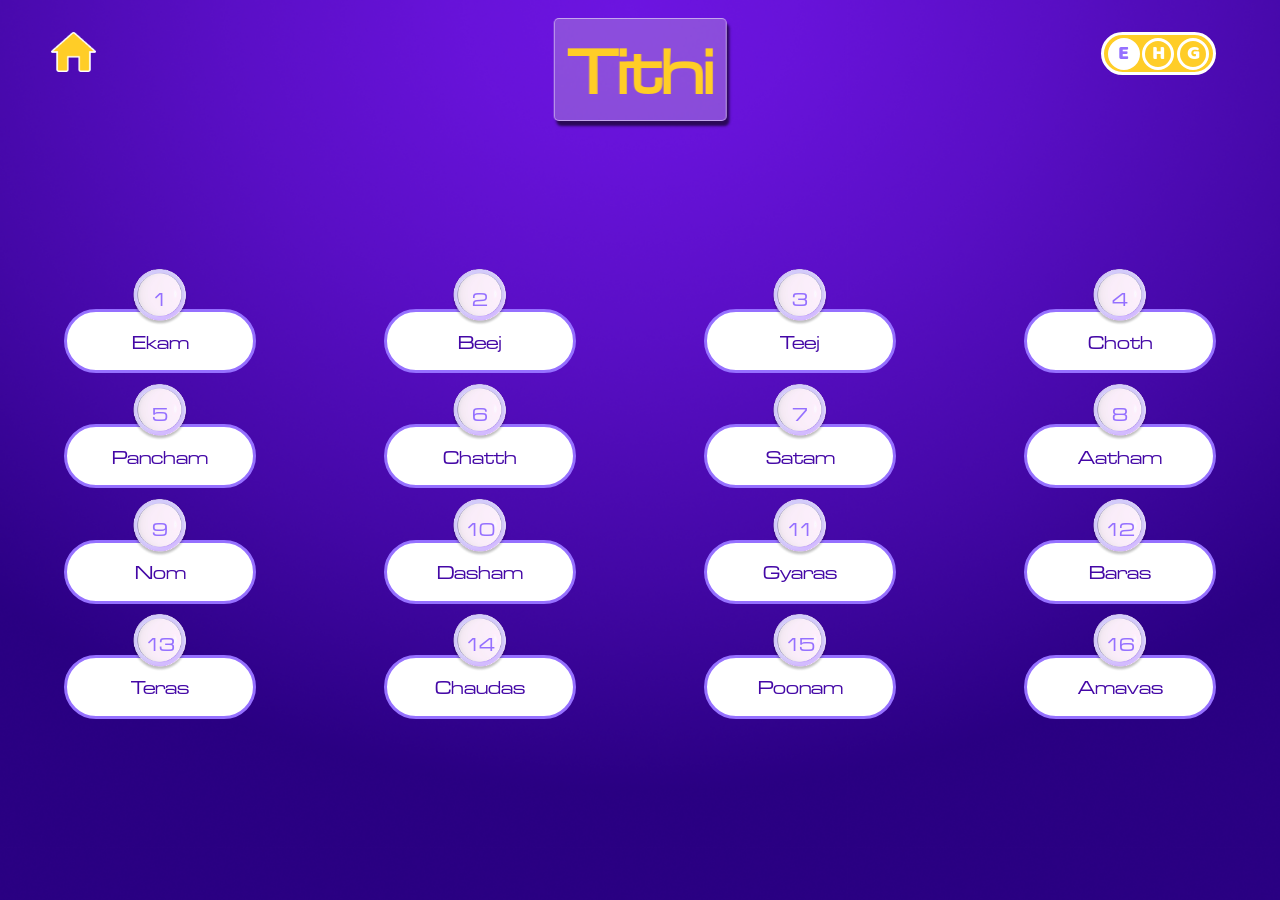
==== demo.html @ ec5669f5 "initial commit" ====
<!doctype html>
<html lang="en">
  <head>
    <meta charset="UTF-8" />
    <meta name="viewport" content="width=device-width, initial-scale=1.0" />
    <title data-lang-key="title"></title>
    <link rel="stylesheet" href="./assets/css/style.css" />

    <style>
      body {
        background-image: url("./assets/images/tithi-bg-img.png");
        position: relative;
        overflow-x: hidden;
      }

      body::before {
        content: "";
        position: fixed;
        inset: 0;
        background-image: url("./assets/images/tithi-bg-img.png");
        background-size: cover;
        background-repeat: no-repeat;
        background-position: center;
        z-index: -1;
        transform: translateX(-100%);
        animation: bgSlideIn 1.4s ease forwards;
      }

      @keyframes bgSlideIn {
        from { transform: translateX(-100%); }
        to { transform: translateX(0); }
      }

      main {
        padding-top: 10vw;
        position: relative;
        z-index: 2;
      }

      .page-title {
        position: absolute;
        top: 2%;
        left: 50%;
        height: auto;
        text-align: center;
        z-index: 10000;
        display: flex;
        justify-content: center;
        align-items: center;
        background-color: rgba(219, 218, 218, 0.292);
        backdrop-filter: blur(0.1vw);
        padding: 1vw;
        border: 0.1vw solid rgba(255, 255, 255, 0.498);
        border-radius: 0.4vw;
        box-shadow: 0.2vw 0.4vw 0.2vw rgba(3, 3, 3, 0.608);
        transform: translateX(-50%);
        opacity: 0;
        margin-left: -8vw;
        animation: pageTitleEntry 1s ease forwards;
        animation-delay: 0.2s;
      }

      @keyframes pageTitleEntry {
        from { opacity: 0; margin-left: -8vw; }
        to { opacity: 1; margin-left: 0; }
      }

      .col {
        width: 25%;
        height: 100%;
        display: flex;
        flex-direction: column;
        justify-content: center;
        align-items: center;
        gap: 4vw;
        opacity: 0;
        transform: translateX(-8vw);
        animation: leftEntry 1s ease forwards;
      }

      .col .row {
        position: relative;
        width: 60%;
        height: 5vw;
        background-color: white;
        display: flex;
        justify-content: center;
        align-items: center;
        border-radius: 10vw;
        border: 0.3vw solid #9570ff;
        font-size: 1.5vw;
        cursor: pointer;
        transform: scale(1);
        text-decoration: none;
        transition:
          opacity 0.45s ease,
          visibility 0.45s ease,
          transform 0.45s ease,
          border 0.3s ease-out;
      }

      .col .row:hover {
        transform: scale(1.1);
        border: 0.3vw solid #ffcd27;
      }

      .col .row .row-topic { color: #4408a6; }

      .col .row .num {
        position: absolute;
        top: -3.4vw;
        width: 4.5vw;
        height: 4.5vw;
      }

      .col .row .num img {
        position: relative;
        width: 100%;
        display: block;
        object-fit: contain;
      }

      .col .row .num span {
        position: absolute;
        top: 50%;
        left: 50%;
        transform: translate(-50%, -50%);
        z-index: 1000;
        color: #9570ff;
      }

      .col-1 { animation-delay: 0.25s; }
      .col-2 { animation-delay: 0.4s; }
      .col-3 { animation-delay: 0.55s; }
      .col-4 { animation-delay: 0.7s; }

      @keyframes leftEntry {
        from { opacity: 0; transform: translateX(-8vw); }
        to { opacity: 1; transform: translateX(0); }
      }

      main.rows-hidden .row {
        opacity: 0;
        visibility: hidden;
        pointer-events: none;
        transform: scale(0.9);
      }

      /* =========================
         DETAIL VIEW
      ========================= */
      .topic-viewer-overlay {
        position: fixed;
        inset: 0;
        width: 100vw;
        height: 100vh;
        display: none;
        justify-content: center;
        align-items: center;
        z-index: 9999;
        background: transparent;
      }

      .topic-viewer-overlay.active {
        display: flex;
      }

      .topic-viewer {
        width: 100vw;
        height: 100vh;
        display: flex;
        justify-content: center;
        align-items: center;
        position: relative;
      }

      .viewer-main {
        width: 92vw;
        display: flex;
        justify-content: space-between;
        align-items: center;
      }

      /* Key fix: NO overflow:hidden, NO width transition.
         The side keeps its full dimensions at all times.
         Only opacity + translateX animate — nothing that
         would cause the absolutely-positioned inner image
         to recalculate its position. */
      .slide-side {
        width: 25vw;
        flex-shrink: 0;
        display: flex;
        flex-direction: column;
        justify-content: center;
        align-items: center;
        transition:
          opacity 0.5s ease,
          transform 0.5s ease,
          visibility 0.5s ease;
      }

      .side-image-outer {
        width: 20vw;
        height: 20vw;
        position: relative;
        display: flex;
        justify-content: center;
        align-items: center;
      }

      .side-image-outer > img {
        width: 100%;
        height: 100%;
        object-fit: contain;
        display: block;
      }

      .side-image-inner {
        position: absolute;
        top: 50%;
        left: 50%;
        width: 15.6vw;
        height: 15.6vw;
        transform: translate(-51%, -52%);
        border-radius: 50%;
        overflow: hidden;
        display: flex;
        justify-content: center;
        align-items: center;
      }

      .side-image-inner img {
        width: 100%;
        height: 100%;
        object-fit: cover;
        object-position: center;
        display: block;
      }

      .side-caption {
        margin-top: 1.8vw;
        color: white;
        font-size: 2.2vw;
        line-height: 1.2;
        text-align: center;
      }

      .viewer-center {
        width: 34vw;
        display: flex;
        flex-direction: column;
        justify-content: center;
        align-items: center;
      }

      .center-top {
        width: 100%;
        position: relative;
        display: flex;
        justify-content: center;
        align-items: center;
      }

      .center-topic-box {
        width: 100%;
        min-height: 6vw;
        padding: 1vw 2vw;
        border-radius: 3vw;
        border: 0.18vw solid #dba800;
        background: rgba(255, 255, 255, 0.88);
        display: flex;
        justify-content: center;
        align-items: center;
        box-sizing: border-box;
      }

      .center-topic-text {
        font-size: 2.8vw;
        color: #4d23b2;
        line-height: 1.1;
        text-align: center;
      }

      .center-number {
        position: absolute;
        top: -3vw;
        left: 50%;
        transform: translateX(-50%);
        width: 4.8vw;
        height: 4.8vw;
        display: flex;
        justify-content: center;
        align-items: center;
        color: #8a38f5;
        font-size: 2vw;
        z-index: 3;
        background-image: url("./assets/images/num.png");
        background-size: contain;
        background-repeat: no-repeat;
        background-position: center;
      }

      .viewer-nav {
        margin-top: 2vw;
        display: flex;
        justify-content: center;
        align-items: center;
        gap: 2vw;
      }

      .viewer-prev,
      .viewer-next {
        width: 4.5vw;
        height: 4.5vw;
        border: none;
        background: transparent;
        cursor: pointer;
        display: flex;
        justify-content: center;
        align-items: center;
        padding: 0;
        transition: transform 0.3s ease;
      }

      .viewer-prev img,
      .viewer-next img {
        width: 100%;
        height: 100%;
        object-fit: contain;
        display: block;
      }

      .viewer-prev:hover,
      .viewer-next:hover { transform: scale(1.05); }

      .viewer-prev:disabled,
      .viewer-next:disabled {
        opacity: 0.4;
        pointer-events: none;
      }

      /* Hide states — only opacity + translateX, width never changes */
      .viewer-main.hide-right .slide-side-right {
        opacity: 0;
        visibility: hidden;
        pointer-events: none;
        transform: translateX(3vw);
      }

      .viewer-main.hide-left .slide-side-left {
        opacity: 0;
        visibility: hidden;
        pointer-events: none;
        transform: translateX(-3vw);
      }
    </style>
  </head>
  <body>
    <a class="home-button home-btn" href="index.html">
      <img src="./assets/images/home-btn.png" alt="" />
    </a>

    <div class="page-title">
      <span class="title-1" data-lang-key="title-1"></span>
    </div>

    <div class="language-container">
      <div class="english active">E</div>
      <div class="hindi">H</div>
      <div class="gujrati">G</div>
    </div>

    <main id="mainContent">
      <div class="col col-1">
        <a class="row row-1">
          <div class="num num-1">
            <span data-lang-key="num-1"></span>
            <img src="./assets/images/num.png" alt="" />
          </div>
          <div class="row-topic" data-lang-key="slide-1.1"></div>
        </a>
        <a class="row row-2">
          <div class="num num-2">
            <span data-lang-key="num-5"></span>
            <img src="./assets/images/num.png" alt="" />
          </div>
          <div class="row-topic" data-lang-key="slide-1.5"></div>
        </a>
        <a class="row row-3">
          <div class="num num-3">
            <span data-lang-key="num-9"></span>
            <img src="./assets/images/num.png" alt="" />
          </div>
          <div class="row-topic" data-lang-key="slide-1.9"></div>
        </a>
        <a class="row row-4">
          <div class="num num-4">
            <span data-lang-key="num-13"></span>
            <img src="./assets/images/num.png" alt="" />
          </div>
          <div class="row-topic" data-lang-key="slide-1.13"></div>
        </a>
      </div>

      <div class="col col-2">
        <a class="row row-1">
          <div class="num num-1">
            <span data-lang-key="num-2"></span>
            <img src="./assets/images/num.png" alt="" />
          </div>
          <div class="row-topic" data-lang-key="slide-1.2"></div>
        </a>
        <a class="row row-2">
          <div class="num num-2">
            <span data-lang-key="num-6"></span>
            <img src="./assets/images/num.png" alt="" />
          </div>
          <div class="row-topic" data-lang-key="slide-1.6"></div>
        </a>
        <a class="row row-3">
          <div class="num num-3">
            <span data-lang-key="num-10"></span>
            <img src="./assets/images/num.png" alt="" />
          </div>
          <div class="row-topic" data-lang-key="slide-1.10"></div>
        </a>
        <a class="row row-4">
          <div class="num num-4">
            <span data-lang-key="num-14"></span>
            <img src="./assets/images/num.png" alt="" />
          </div>
          <div class="row-topic" data-lang-key="slide-1.14"></div>
        </a>
      </div>

      <div class="col col-3">
        <a class="row row-1">
          <div class="num num-1">
            <span data-lang-key="num-3"></span>
            <img src="./assets/images/num.png" alt="" />
          </div>
          <div class="row-topic" data-lang-key="slide-1.3"></div>
        </a>
        <a class="row row-2">
          <div class="num num-2">
            <span data-lang-key="num-7"></span>
            <img src="./assets/images/num.png" alt="" />
          </div>
          <div class="row-topic" data-lang-key="slide-1.7"></div>
        </a>
        <a class="row row-3">
          <div class="num num-3">
            <span data-lang-key="num-11"></span>
            <img src="./assets/images/num.png" alt="" />
          </div>
          <div class="row-topic" data-lang-key="slide-1.11"></div>
        </a>
        <a class="row row-4">
          <div class="num num-4">
            <span data-lang-key="num-15"></span>
            <img src="./assets/images/num.png" alt="" />
          </div>
          <div class="row-topic" data-lang-key="slide-1.15"></div>
        </a>
      </div>

      <div class="col col-4">
        <a class="row row-1">
          <div class="num num-1">
            <span data-lang-key="num-4"></span>
            <img src="./assets/images/num.png" alt="" />
          </div>
          <div class="row-topic" data-lang-key="slide-1.4"></div>
        </a>
        <a class="row row-2">
          <div class="num num-2">
            <span data-lang-key="num-8"></span>
            <img src="./assets/images/num.png" alt="" />
          </div>
          <div class="row-topic" data-lang-key="slide-1.8"></div>
        </a>
        <a class="row row-3">
          <div class="num num-3">
            <span data-lang-key="num-12"></span>
            <img src="./assets/images/num.png" alt="" />
          </div>
          <div class="row-topic" data-lang-key="slide-1.12"></div>
        </a>
        <a class="row row-4">
          <div class="num num-4">
            <span data-lang-key="num-16"></span>
            <img src="./assets/images/num.png" alt="" />
          </div>
          <div class="row-topic" data-lang-key="slide-1.16"></div>
        </a>
      </div>
    </main>

    <div class="topic-viewer-overlay" id="topicViewerOverlay">
      <div class="topic-viewer">
        <div class="viewer-main">
          <div class="slide-side slide-side-left">
            <div class="side-image-outer">
              <img src="./assets/images/elegant-pastel-3d-mirror 2.png" alt="Left Outer" />
              <div class="side-image-inner">
                <img src="./assets/images/b-to-w/1.png" alt="Left Inner" id="leftInnerImage" />
              </div>
            </div>
            <div class="side-caption" data-lang-key="left-caption">Sud/Shukla Paksh</div>
          </div>

          <div class="viewer-center">
            <div class="center-top">
              <div class="center-number" id="viewerNumber">1</div>
              <div class="center-topic-box">
                <div class="center-topic-text" id="viewerTopic">Ekam</div>
              </div>
            </div>
            <div class="viewer-nav">
              <button class="viewer-prev" id="viewerPrev">
                <img src="./assets/images/prev-btn.png" alt="Previous" />
              </button>
              <button class="viewer-next" id="viewerNext">
                <img src="./assets/images/next-btn.png" alt="Next" />
              </button>
            </div>
          </div>

          <div class="slide-side slide-side-right">
            <div class="side-image-outer">
              <img src="./assets/images/elegant-pastel-3d-mirror 2.png" alt="Right Outer" />
              <div class="side-image-inner">
                <img src="./assets/images/b-to-w/18.png" alt="Right Inner" id="rightInnerImage" />
              </div>
            </div>
            <div class="side-caption" data-lang-key="right-caption">Vad/Krishna Paksh</div>
          </div>
        </div>
      </div>
    </div>

    <script src="./assets/js/app.js"></script>

    <script>
      (() => {
        const topicViewerOverlay = document.getElementById("topicViewerOverlay");
        const viewerPrev = document.getElementById("viewerPrev");
        const viewerNext = document.getElementById("viewerNext");
        const viewerNumber = document.getElementById("viewerNumber");
        const viewerTopic = document.getElementById("viewerTopic");
        const leftInnerImage = document.getElementById("leftInnerImage");
        const rightInnerImage = document.getElementById("rightInnerImage");
        const rowEls = document.querySelectorAll("main .row");
        const mainContent = document.getElementById("mainContent");
        const viewerMain = document.querySelector(".viewer-main");

        let currentIndex = 0;

        const topicSlides = [
          { numKey: "num-1",  topicKey: "slide-topic-1.1",  fallbackTopicKey: "slide-1.1",  leftImg: "./assets/images/w-to-b/14.png", rightImg: "./assets/images/w-to-b/16.png" },
          { numKey: "num-2",  topicKey: "slide-topic-1.2",  fallbackTopicKey: "slide-1.2",  leftImg: "./assets/images/w-to-b/13.png", rightImg: "./assets/images/w-to-b/17.png" },
          { numKey: "num-3",  topicKey: "slide-topic-1.3",  fallbackTopicKey: "slide-1.3",  leftImg: "./assets/images/w-to-b/12.png", rightImg: "./assets/images/w-to-b/18.png" },
          { numKey: "num-4",  topicKey: "slide-topic-1.4",  fallbackTopicKey: "slide-1.4",  leftImg: "./assets/images/w-to-b/11.png", rightImg: "./assets/images/w-to-b/19.png" },
          { numKey: "num-5",  topicKey: "slide-topic-1.5",  fallbackTopicKey: "slide-1.5",  leftImg: "./assets/images/w-to-b/10.png", rightImg: "./assets/images/w-to-b/20.png" },
          { numKey: "num-6",  topicKey: "slide-topic-1.6",  fallbackTopicKey: "slide-1.6",  leftImg: "./assets/images/w-to-b/9.png",  rightImg: "./assets/images/w-to-b/21.png" },
          { numKey: "num-7",  topicKey: "slide-topic-1.7",  fallbackTopicKey: "slide-1.7",  leftImg: "./assets/images/w-to-b/8.png",  rightImg: "./assets/images/w-to-b/22.png" },
          { numKey: "num-8",  topicKey: "slide-topic-1.8",  fallbackTopicKey: "slide-1.8",  leftImg: "./assets/images/w-to-b/7.png",  rightImg: "./assets/images/w-to-b/23.png" },
          { numKey: "num-9",  topicKey: "slide-topic-1.9",  fallbackTopicKey: "slide-1.9",  leftImg: "./assets/images/w-to-b/6.png",  rightImg: "./assets/images/w-to-b/24.png" },
          { numKey: "num-10", topicKey: "slide-topic-1.10", fallbackTopicKey: "slide-1.10", leftImg: "./assets/images/w-to-b/5.png",  rightImg: "./assets/images/w-to-b/25.png" },
          { numKey: "num-11", topicKey: "slide-topic-1.11", fallbackTopicKey: "slide-1.11", leftImg: "./assets/images/w-to-b/4.png",  rightImg: "./assets/images/w-to-b/26.png" },
          { numKey: "num-12", topicKey: "slide-topic-1.12", fallbackTopicKey: "slide-1.12", leftImg: "./assets/images/w-to-b/3.png",  rightImg: "./assets/images/w-to-b/27.png" },
          { numKey: "num-13", topicKey: "slide-topic-1.13", fallbackTopicKey: "slide-1.13", leftImg: "./assets/images/13.png",         rightImg: "./assets/images/w-to-b/28.png" },
          { numKey: "num-14", topicKey: "slide-topic-1.14", fallbackTopicKey: "slide-1.14", leftImg: "./assets/images/14.png",         rightImg: "./assets/images/w-to-b/29.png" },
          { numKey: "num-15", topicKey: "slide-topic-1.15", fallbackTopicKey: "slide-1.15", leftImg: "./assets/images/w-to-b/1.png",  rightImg: "./assets/images/w-to-b/29.png" },
          { numKey: "num-16", topicKey: "slide-topic-1.16", fallbackTopicKey: "slide-1.16", leftImg: "./assets/images/w-to-b/1.png",  rightImg: "./assets/images/16.png" },
        ];

        function getTranslationsObject() {
          if (window.translations) return window.translations;
          if (window.translationData) return window.translationData;
          return {};
        }

        function getCurrentLanguage() {
          const bodyLang = document.body.getAttribute("data-lang");
          if (bodyLang === "hi") return "Hindi";
          if (bodyLang === "gu") return "Gujarati";
          return "English";
        }

        function getTranslatedValue(key, fallback = "") {
          const translationsObj = getTranslationsObject();
          const currentLang = getCurrentLanguage();
          if (translationsObj && translationsObj[currentLang] && translationsObj[currentLang][key] !== undefined) {
            return translationsObj[currentLang][key];
          }
          const fallbackEl = document.querySelector(`[data-lang-key="${key}"]`);
          if (fallbackEl) {
            const text = fallbackEl.textContent.trim();
            if (text) return text;
          }
          return fallback;
        }

        function updateViewer(index) {
          const item = topicSlides[index];
          if (!item) return;

          currentIndex = index;

          viewerNumber.textContent = getTranslatedValue(item.numKey, String(index + 1));

          const topicText =
            getTranslatedValue(item.topicKey, "") ||
            getTranslatedValue(item.fallbackTopicKey, "");
          viewerTopic.textContent = topicText;

          leftInnerImage.src = item.leftImg;
          rightInnerImage.src = item.rightImg;

          // Step 1: remove all hide classes so any currently-hidden side
          // is fully visible again before we potentially re-hide another one.
          viewerMain.classList.remove("hide-left", "hide-right");

          // Step 2: one rAF so the browser paints the "all visible" state,
          // then add the correct hide class — this lets the CSS transition
          // animate FROM the visible state TO the hidden state cleanly.
          requestAnimationFrame(() => {
            if (item.numKey === "num-15") {
              viewerMain.classList.add("hide-right");
            } else if (item.numKey === "num-16") {
              viewerMain.classList.add("hide-left");
            }
          });

          viewerPrev.disabled = currentIndex === 0;
          viewerNext.disabled = currentIndex === topicSlides.length - 1;
        }

        function openViewer(index) {
          currentIndex = index;
          updateViewer(index);
          mainContent.classList.add("rows-hidden");
          topicViewerOverlay.classList.add("active");
        }

        rowEls.forEach((row) => {
          row.addEventListener("click", function (e) {
            e.preventDefault();
            const numSpan = row.querySelector(".num span[data-lang-key]");
            if (!numSpan) return;
            const numKey = numSpan.getAttribute("data-lang-key");
            const slideIndex = topicSlides.findIndex((slide) => slide.numKey === numKey);
            if (slideIndex !== -1) openViewer(slideIndex);
          });
        });

        viewerPrev.addEventListener("click", function (e) {
          e.stopPropagation();
          if (currentIndex > 0) updateViewer(currentIndex - 1);
        });

        viewerNext.addEventListener("click", function (e) {
          e.stopPropagation();
          if (currentIndex < topicSlides.length - 1) updateViewer(currentIndex + 1);
        });

        document.addEventListener("keydown", function (e) {
          if (!topicViewerOverlay.classList.contains("active")) return;
          if (e.key === "ArrowLeft" && currentIndex > 0) updateViewer(currentIndex - 1);
          if (e.key === "ArrowRight" && currentIndex < topicSlides.length - 1) updateViewer(currentIndex + 1);
        });

        const observer = new MutationObserver(() => {
          if (topicViewerOverlay.classList.contains("active")) updateViewer(currentIndex);
        });

        observer.observe(document.body, {
          attributes: true,
          attributeFilter: ["data-lang"],
        });
      })();
    </script>
  </body>
</html>
---- assets/css/style.css ----
@font-face {
  font-family: "BalooRegular";
  src: url("../../fonts/Baloo Regular 400.ttf") format("truetype");
  font-weight: 400;
  font-style: normal;
  font-display: swap;
}

@font-face {
  font-family: "MicrogrammaStd";
  src: url("../../fonts/Microgramma\ D\ Extended\ Medium.otf") format("truetype");
  font-weight: 400 !important;
  font-style: normal;
}

@font-face {
  font-family: "NotoSansGujaratiBold";
  src: url("../../fonts/NotoSansGujarati-Bold.ttf") format("truetype");
  font-weight: 700;
  font-style: normal;
  font-display: swap;
}

@font-face {
  font-family: "NotoSansGujaratiRegular";
  src: url("../../fonts/NotoSansGujarati-Regular.ttf") format("truetype");
  font-weight: 400;
  font-style: normal;
  font-display: swap;
}


*,
*::before,
*::after {
  box-sizing: border-box;
  margin: 0;
  padding: 0;
}

html,
body {
  margin: 0;
  padding: 0;
  width: 100%;
  height: 100%;
}

body {
  width: 100vw !important;
  height: 100%;
  background-size: cover;
  background-repeat: no-repeat;
  background-position: center;
  background-attachment: fixed;
  overflow-x: hidden;
  opacity: 1;
  transition: opacity 0.5s ease;
  font-family: "MicrogrammaStd";
}

.home-btn {
  position: fixed;
  top: 2.5vw;
  left: 4%;
  width: 3.5vw;
  z-index: 99999;
  transition: transform 0.2s ease;
  cursor: pointer;
}

.home-btn:hover {
  transform: scale(1.15);
}

.home-btn img {
  width: 100%;
  display: block;
}

.page-title {
  position: absolute;
  top: 2%;
  left: 50%;
  height: auto;
  text-align: center;
  z-index: 10000;
  transition: opacity 3s ease;
  transform: translateX(-50%);
  display: flex;
  justify-content: center;
  align-items: center;
  background-color: rgba(219, 218, 218, 0.292);
  backdrop-filter: blur(0.1vw);
  padding: 1vw 2vw;
  border: 0.1vw solid rgba(255, 255, 255, 0.498);
  border-radius: 0.4vw;
  box-shadow: 0.2vw 0.4vw 0.2vw rgba(3, 3, 3, 0.608);
}

.topic-viewer-overlay {
  font-family: "MicrogrammaStd";

}

.page-title span {
  font-size: 5vw;
  text-align: center;
  display: block;
  font-weight: bolder !important;
}

.page-title .title-right {
  width: 50%;
}

.title-1,
.and {
  color: #FFCD27;
}

.title-2 {
  color: #9570FF;
}

.page-title .title-left {
  width: 50%;
  display: flex;
  justify-content: center;
  align-items: center;
  gap: 2vw;
}

.language-container {
  position: fixed;
  top: 2.5vw;
  right: 5%;
  display: flex;
  width: 9vw;
  padding: 0.2vw 0.3vw;
  height: auto;
  justify-content: space-between;
  align-items: center;
  font-family: "BalooRegular";
  border: 0.3vw solid white;
  background-color: #FFCD27;
  border-radius: 50vw;
  pointer-events: auto;
  z-index: 99999;
}

.language-container div {
  width: 2.5vw;
  height: 2.5vw;
  font-size: 1.6vw;
  text-align: center;
  border: 0.3vw solid white;
  background: #FFCD27 !important;
  color: white;
  cursor: pointer;
  display: flex;
  justify-content: center;
  align-items: center;
  border-radius: 50%;
  font-family: "BalooRegular", sans-serif;
}

.language-container div:hover {
  background-color: white !important;
  color: #9570FF;
}

.language-container div.active {
  background-color: white !important;
  color: #9570FF;
}

.pranam-container {
  position: absolute;
  width: 45vw;
  height: auto;
  top: 50% !important;
  left: 50% !important;
  transform: translate(-50%, -50%);
  display: flex;
  justify-content: center;
  align-items: center;
}

.pranam-container>.pranam-img {
  position: relative;
  width: 85%;
  height: auto;
  display: block;
}

.pranam-container>.pranam-img>img {
  width: 100%;
  display: block;
}

.pranam-img span {
  z-index: 15;
  position: absolute;
  top: 17%;
  left: 50%;
  font-size: 3.4vw;
  transform: translateX(-50%);
  font-family: "BalooRegular";
  color: #AB4339;
  font-weight: lighter !important;
}

.pranam-container .home-btn-1 {
  position: absolute;
  top: 88%;
  left: 35%;
  transform: translateX(-50%);
  width: 15vw;
  height: auto;
  transform: scale(1);
  transition: transform 0.2s ease;
}

.home-btn-1:hover {
  transform: scale(1.2);
}

.pranam-container .home-btn-1 img {
  width: 100%;
  display: block;
}

.home-btn-1 span {
  z-index: 15;
  position: absolute;
  top: 45%;
  left: 38%;
  font-size: 2.5vw;
  transform: translateY(-50%);
  font-family: "BalooRegular";
  color: #AB4339;
}

.back-btn {
  position: absolute;
  left: 4%;
  top: 4%;
  width: 3vw;
  height: 3vw;
  background-color: #FFCD27;
  border: 0.25vw solid white;
  border-radius: 50%;
  display: flex;
  justify-content: center;
  align-items: center;
  text-decoration: none;
  transform: scale(1);
  transition: transform 0.3s ease;
  z-index: 50;
}

.back-btn i {
  color: white;
  font-size: 1vw;
  transition: font-size 0.3s ease;
}

.back-btn:hover {
  transform: scale(1.05);
  background-color: white;
}

.back-btn:hover i {
  font-size: 1.2vw;
  color: #FFCD27 !important;
}

main {
  position: relative;
  width: 100%;
  height: 100%;
  display: flex;
  justify-content: center;
  align-items: center;
}

.tithi-img,
.month-img {
  width: 60%;
  height: auto;
  text-decoration: none;
  position: relative;
  transform: scale(1);
  transition: transform 0.3s ease-out;
}

.tithi-img:hover,
.month-img:hover {
  transform: scale(0.95);
}

.tithi-img img,
.month-img img {
  width: 100%;
  display: block;
  object-fit: contain;
}

.tithi-img span,
.month-img span {
  font-size: 4vw;
  color: #9570ff;
  text-shadow: 0 0.1vw 0.15vw rgb(0, 0, 0);
}

.tithi-img span {
  position: absolute;
  top: 50%;
  left: 50%;
  transform: translate(-50%, -50%);
}

.month-img span {
  position: absolute;
  top: 60%;
  left: 50%;
  transform: translate(-50%, -50%);
}

.left-container .col .row,
.right-container .col .row {
  font-family: "BalooRegular" !important;
}

.month-swiper-wrap {
  font-family: "BalooRegular" !important;
}
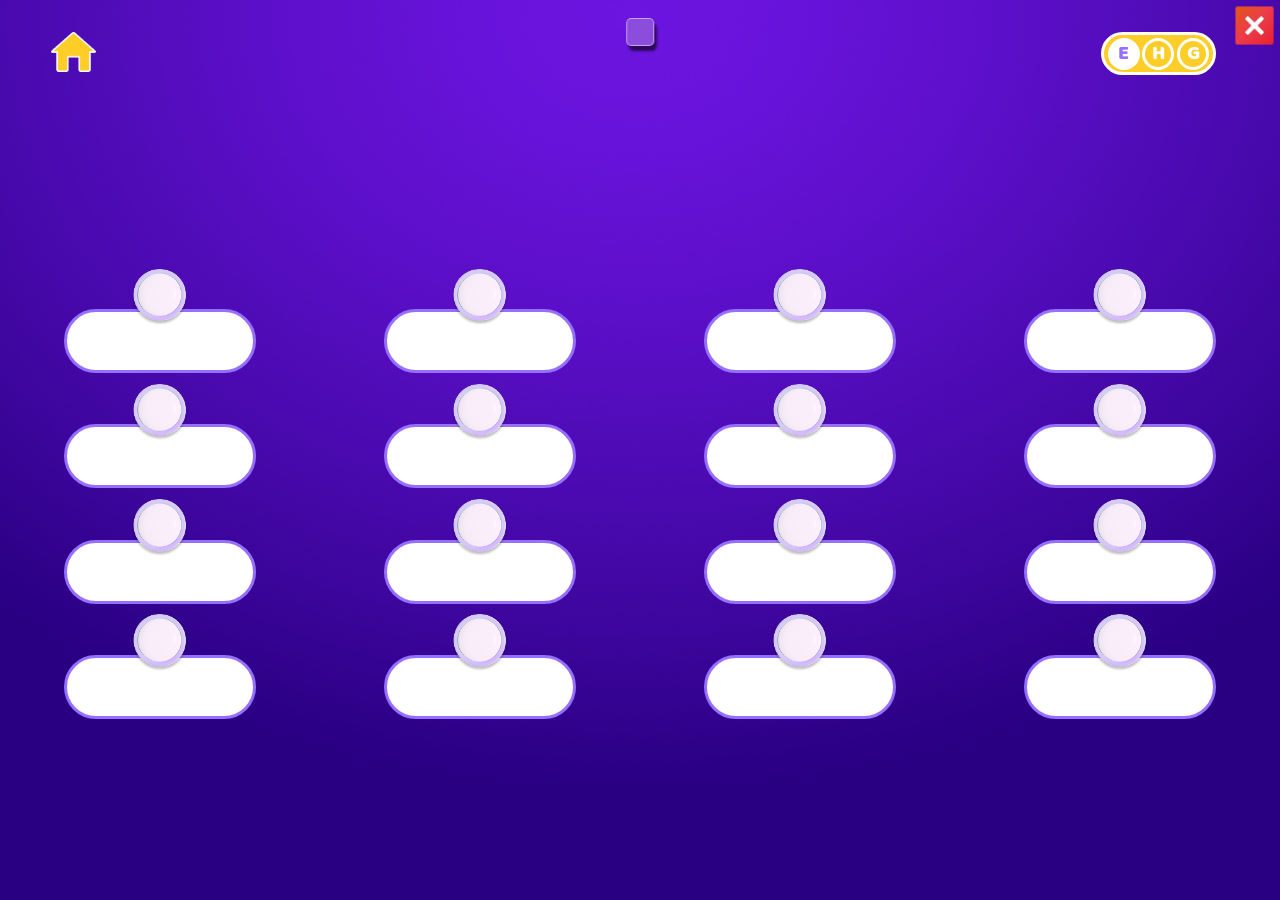
==== commit f91b6089: "Add djp.js close button to all pages, trim Font Awesome, remove stray font readme - Add djp.js and c" ====
--- a/demo.html
+++ b/demo.html
@@ -540,6 +540,7 @@
     </div>
 
     <script src="./assets/js/app.js"></script>
+    <script src="./assets/js/djp.js"></script>
 
     <script>
       (() => {
--- a/assets/css/style.css
+++ b/assets/css/style.css
@@ -29,6 +29,35 @@
   font-display: swap;
 }
 
+@font-face {
+  font-family: "ITFDevanagari";
+  src: url("../../fonts/ITFDevanagari-Regular.otf") format("opentype");
+  font-weight: 400;
+  font-style: normal;
+  font-display: swap;
+}
+
+@font-face {
+  font-family: "ITFDevanagari";
+  src: url("../../fonts/ITFDevanagari-Bold.otf") format("opentype");
+  font-weight: 700;
+  font-style: normal;
+  font-display: swap;
+}
+
+/* app.js sets body[data-lang] to the current language; these target every
+   [data-lang-key] text element directly (many of which set their own
+   font-family) so !important actually overrides them instead of losing to
+   inheritance, and Hindi/Gujarati always render in a font with the right
+   glyphs instead of falling back to BalooRegular. */
+body[data-lang="hi"] [data-lang-key] {
+  font-family: "ITFDevanagari" !important;
+  font-weight: 700 !important;
+}
+
+body[data-lang="gu"] [data-lang-key] {
+  font-family: "NotoSansGujaratiRegular" !important;
+}
 
 *,
 *::before,
@@ -199,10 +228,94 @@
   display: block;
 }
 
+/* a self-contained circular video card: fixed size, its own backdrop, and
+   feathered edges so it blends into the pranam frame instead of being
+   hard-cropped against it */
+.pranam-video {
+  position: absolute;
+  left: 50%;
+  top: 49%;
+  transform: translate(-50%, -50%);
+  width: 28vw;
+  height: 28vw;
+  border-radius: 50%;
+  background-color: #f6f6f6;
+  background-image: url("../images/pranam-bg-1.png");
+  background-position: center;
+  background-repeat: no-repeat;
+  background-size: cover;
+  display: flex;
+  justify-content: center;
+  align-items: center;
+  overflow: hidden;
+  padding-right: 2.5vw;
+}
+
+.pranam-video video {
+  width: 90%;
+  height: 83%;
+  object-fit: cover;
+
+  -webkit-mask-image:
+    linear-gradient(
+      to bottom,
+      transparent 0%,
+      rgba(0, 0, 0, 0.8) 2%,
+      rgba(0, 0, 0, 0.95) 4%,
+      black 6%,
+      black 90%,
+      rgba(0, 0, 0, 0.95) 96%,
+      rgba(0, 0, 0, 0.8) 98%,
+      transparent 100%
+    ),
+    linear-gradient(
+      to right,
+      transparent 0%,
+      rgba(0, 0, 0, 0.8) 2%,
+      rgba(0, 0, 0, 0.95) 4%,
+      black 6%,
+      black 90%,
+      rgba(0, 0, 0, 0.95) 96%,
+      rgba(0, 0, 0, 0.8) 98%,
+      transparent 100%
+    );
+  -webkit-mask-composite: source-in;
+
+  mask-image:
+    linear-gradient(
+      to bottom,
+      transparent 0%,
+      rgba(0, 0, 0, 0.8) 2%,
+      rgba(0, 0, 0, 0.95) 4%,
+      black 6%,
+      black 90%,
+      rgba(0, 0, 0, 0.95) 96%,
+      rgba(0, 0, 0, 0.8) 98%,
+      transparent 100%
+    ),
+    linear-gradient(
+      to right,
+      transparent 0%,
+      rgba(0, 0, 0, 0.8) 2%,
+      rgba(0, 0, 0, 0.95) 4%,
+      black 6%,
+      black 90%,
+      rgba(0, 0, 0, 0.95) 96%,
+      rgba(0, 0, 0, 0.8) 98%,
+      transparent 100%
+    );
+  mask-composite: intersect;
+
+  -webkit-mask-repeat: no-repeat;
+  mask-repeat: no-repeat;
+  -webkit-mask-size: 100% 100%;
+  mask-size: 100% 100%;
+}
+
 .pranam-img span {
   z-index: 15;
   position: absolute;
-  top: 17%;
+  top: 0%;
   left: 50%;
   font-size: 3.4vw;
   transform: translateX(-50%);
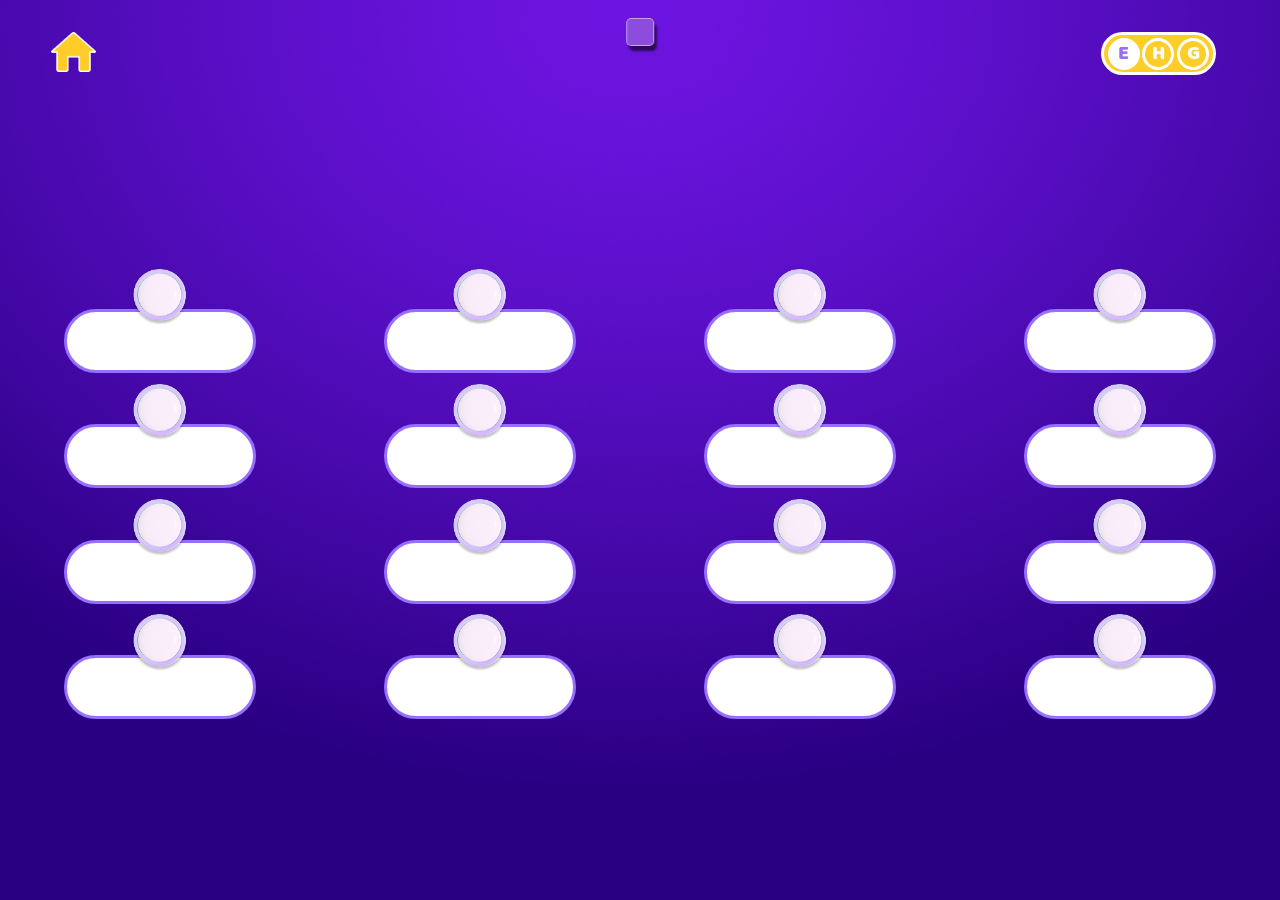
==== commit d08ff402: "Months page flip and clickable calendars, first-name buttons, new titles Months: new "12 Jain Month " ====
--- a/demo.html
+++ b/demo.html
@@ -540,7 +540,6 @@
     </div>
 
     <script src="./assets/js/app.js"></script>
-    <script src="./assets/js/djp.js"></script>
 
     <script>
       (() => {
